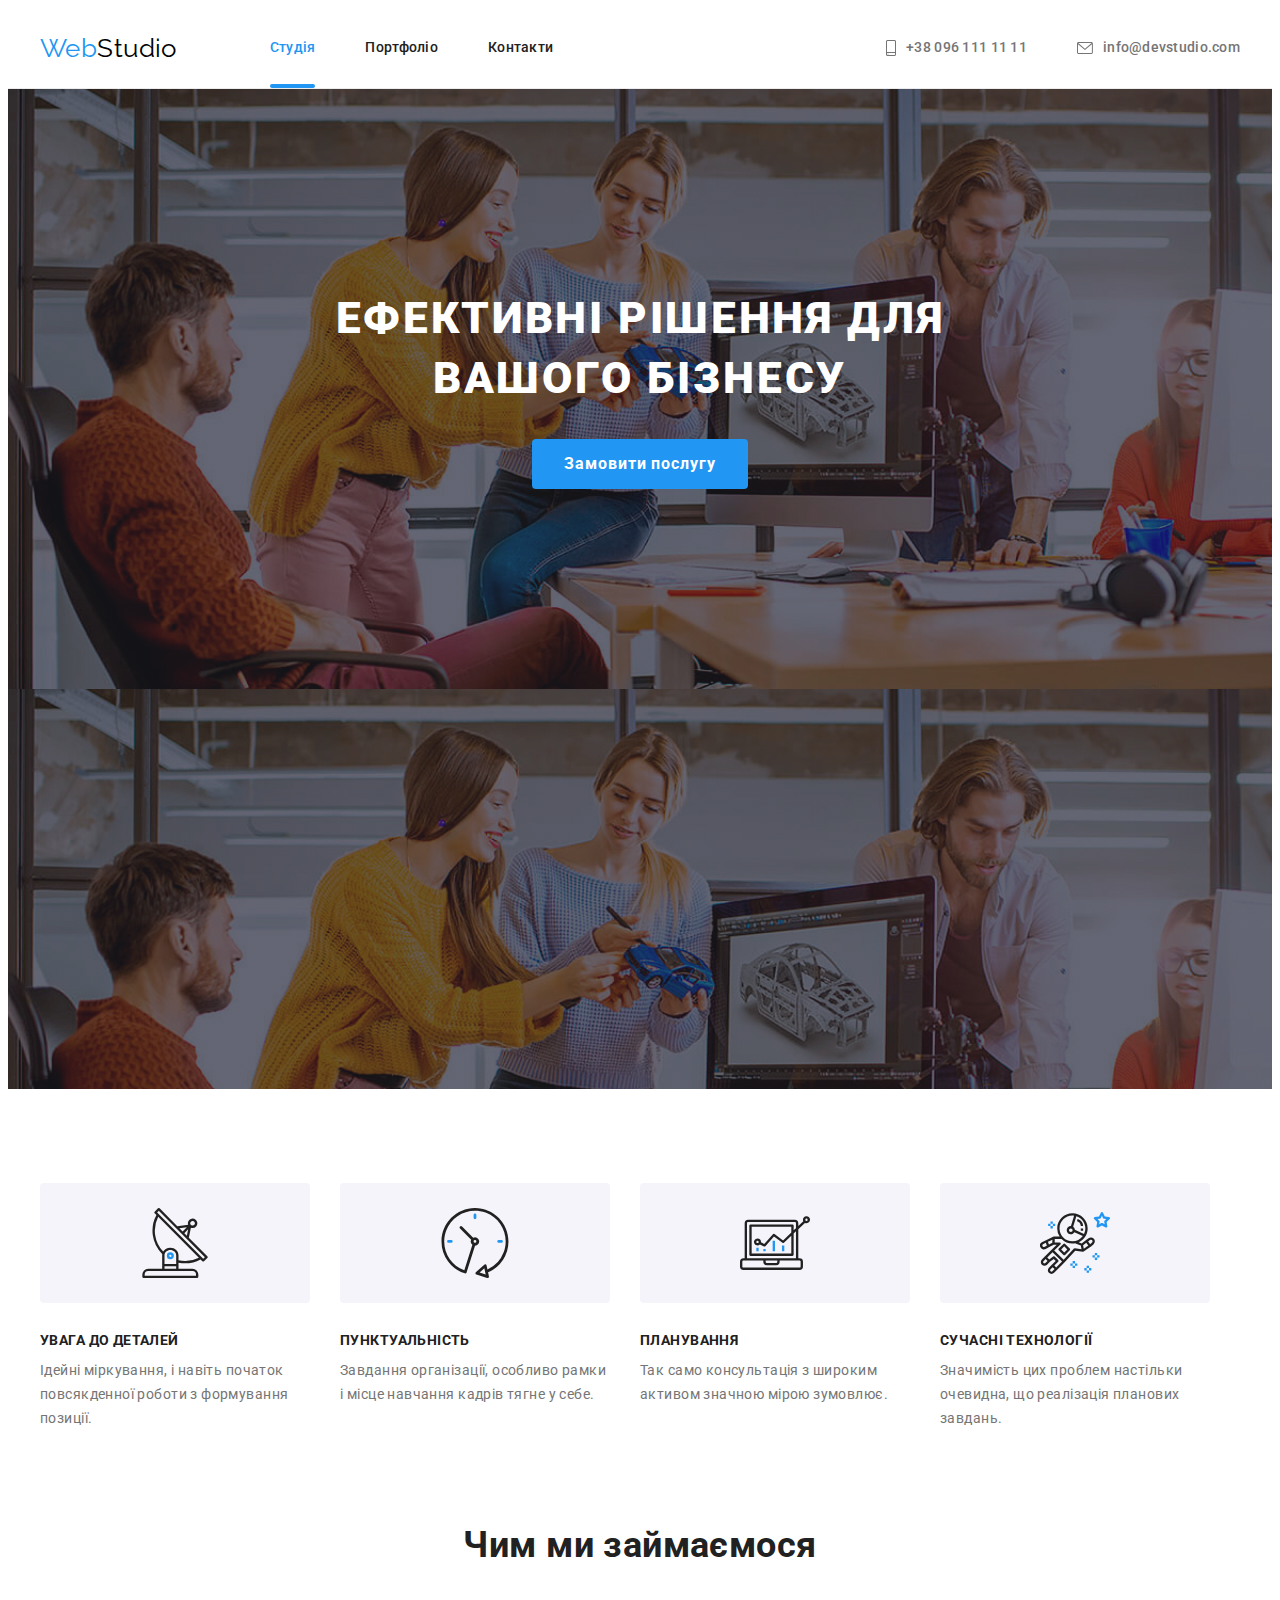
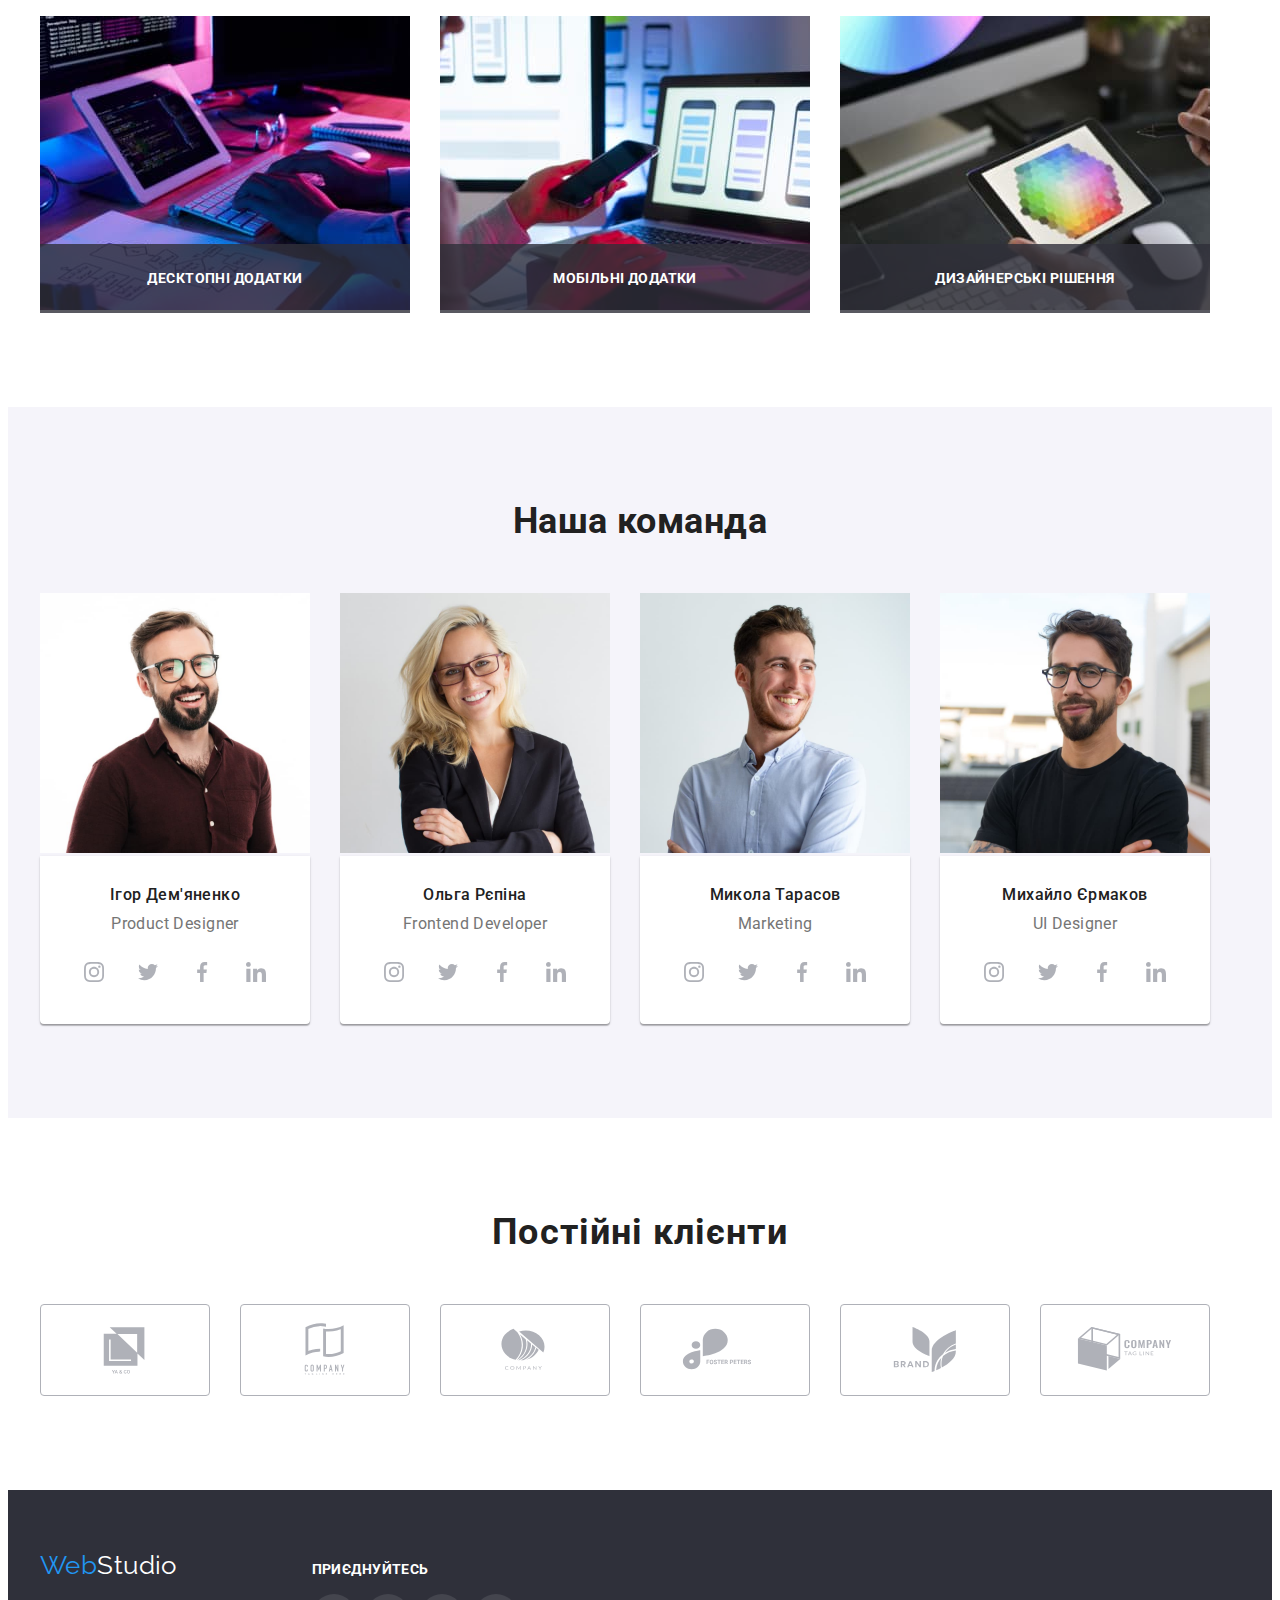
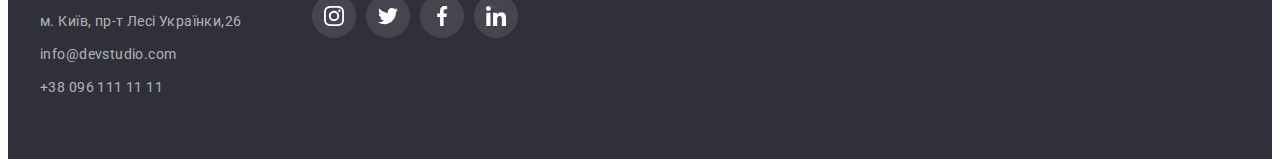
==== index.html @ 9a91ea83 "homework5" ====
<!DOCTYPE html>
<html lang="uk">
<head>
    <meta charset="UTF-8">
    <meta http-equiv="X-UA-Compatible" content="IE=edge">
    <meta name="viewport" content="width=device-width, initial-scale=1.0">
    <title>Web Studio</title>
    <link rel="preconnect" href="https://fonts.googleapis.com">
    <link rel="preconnect" href="https://fonts.gstatic.com" crossorigin>
    <link href="https://fonts.googleapis.com/css2?family=Raleway:wght@700&family=Roboto:wght@400;500;700;900&display=swap" 
          rel="stylesheet"> 
    <link rel="stylesheet" 
          href="https://cdnjs.cloudflare.com/ajax/libs/modern-normalize/1.1.0/modern-normalize.min.css" 
          integrity="sha512-wpPYUAdjBVSE4KJnH1VR1HeZfpl1ub8YT/NKx4PuQ5NmX2tKuGu6U/JRp5y+Y8XG2tV+wKQpNHVUX03MfMFn9Q==" 
          crossorigin="anonymous" 
          referrerpolicy="no-referrer" />
    <link rel="stylesheet" href="./css/style.css">
</head>
<body>
    <!-- header -->
    <header class="header">
        <div class="container">
            <nav class="main-nav">
                <a class="studio-link" href=""><span class="web">Web</span>Studio</a>
                <ul class="list list-zero">
                    <li class="main-current"><a class="nav link current" href="">Студія</a></li>
                    <li><a class="nav link" href="./portfolio.html">Портфоліо</a></li>
                    <li><a class="nav link" href="">Контакти</a></li>
                </ul>
                <div class="main-nav">
                    <ul class="list list-one">
                        <li>
                            <a class="nav-second link" href="tel:+380961111111"
                            >
                                <svg class="header-icon" width="10" height="16">
                                    <use href="./images/icons.svg#smartphone"></use>
                                </svg>
                            +38 096 111 11 11
                            </a>
                        </li>
                        <li>
                            <a class="nav-second link mail" href="mailto:info@devstudio.com"
                            >
                                <svg class="header-icon" width="16" height="12">
                                    <use href="./images/icons.svg#envelope"></use>
                                </svg>
                            info@devstudio.com
                            </a>
                        </li>
                    </ul>
                </div>
            </nav>
        </div>
    </header>
    <!-- main -->
    <main>
        <!-- section1 -->
        <section class="section-one">
            <div class="container">
                <h1 class="title">Ефективні рішення для вашого бізнесу</h1>
                <button class="button" data-modal-open>Замовити послугу</button>
                <div class="backdrop is-hidden" data-modal>
                    <div class="modal">
                        <button class="modal-btn" data-modal-close>
                            <svg class="modal-icon" width="18" height="18">
                              <use href="/images/icons.svg#icon-close-black-18dp-2-1"></use>
                            </svg>
                        </button>
                    </div>
                </div>
            </div>
        </section>
        
        <section class="section-two">
            <!-- <h2>Необхідні навички</h2> -->
            <div class="container">
                <ul class="list list-second">
                    <li class="link link-second">
                        <div class="feature-icon">
                            <svg class="feature-icon-one" width="70" height="70">
                                <use href="./images/icons.svg#antenna"></use>
                            </svg>
                        </div>
                        <h3 class="feature">УВАГА ДО ДЕТАЛЕЙ</h3>
                        <p class="feature-text">
                            Ідейні міркування, і навіть початок повсякденної роботи з формування позиції.
                        </p>
                    </li>
                    <li class="link link-second">
                        <div class="feature-icon">
                            <svg class="feature-icon-one" width="70" height="70">
                                <use href="./images/icons.svg#clock"></use>
                            </svg>
                        </div>
                        <h3 class="feature">ПУНКТУАЛЬНІСТЬ</h3>
                        <p class="feature-text">
                            Завдання організації, особливо рамки і місце навчання кадрів тягне у себе.
                        </p>
                    </li>
                    <li class="link link-second">
                        <div class="feature-icon">
                            <svg class="feature-icon-one" width="70" height="70">
                                <use href="./images/icons.svg#diagram"></use>
                            </svg>
                        </div>
                        <h3 class="feature">ПЛАНУВАННЯ</h3>
                        <p class="feature-text">
                            Так само консультація з широким активом значною мірою зумовлює.
                        </p>
                    </li>
                    <li class="link link-second">
                        <div class="feature-icon">
                            <svg class="feature-icon-one" width="70" height="70">
                                <use href="./images/icons.svg#astronaut"></use>
                            </svg>
                        </div>
                        <h3 class="feature">СУЧАСНІ ТЕХНОЛОГІЇ</h3>
                        <p class="feature-text">
                            Значимість цих проблем настільки очевидна, що реалізація планових завдань.
                        </p>
                    </li>
                </ul>
            </div>
        </section>
        <!-- section3 -->
        <section class="section-three">
            <div class="container">
                <h2 class="duty">Чим ми займаємося</h2>
                <ul class="list list-images">
                    <li class="gallery-items">
                        <img class="duty-image" src=./images/img.jpg alt="создаём код" width="370">
                        <div class="overlay-duty">
                            <p class="overlay-duty-text">Десктопні додатки</p>
                        </div>
                    </li>
                    <li class="gallery-items">
                        <img class="duty-image" src="./images/img-2.jpg" alt="тестируем" width="370">
                        <div class="overlay-duty">
                            <p class="overlay-duty-text">Мобільні додатки</p>
                        </div>
                    </li>
                    <li class="gallery-items">
                        <img class="duty-image" src="./images/img-3.jpg" alt="создаём дизайн" width="370">
                        <div class="overlay-duty">
                            <p class="overlay-duty-text">Дизайнерські рішення</p>
                        </div>
                    </li>
                </ul>
            </div>
        </section>
        <!-- section4 -->
        <section class="section-four">
            <div class="container">
            <h2 class="team">Наша команда</h2>
            <ul class="list list-four">
                <li>
                    <img src="./images/img-4.jpg" alt="Ігор Дем'яненко" width="270">
                    <div class="pretty-first">
                        <h3 class="team-card">Ігор Дем'яненко</h3>
                        <p class="team-card-text">Product Designer</p>
                        <ul class="social list">
                            <li class="social-items">
                             <a 
                                class="social-link link" 
                                href="https://instagram.com"
                                target="_blank"
                                rel="noopener noreferrer"
                                aria-label="іконка Instagram"
                                >
                                <svg class="social-icon" width="20" height="20">
                                    <use href="./images/icons.svg#instagram"></use>
                                </svg>
                             </a>
                            </li>
                            <li class="social-items">
                                <a 
                                   class="social-link link" 
                                   href="https://twitter.com"
                                   target="_blank"
                                   rel="noopener noreferrer"
                                   aria-label="іконка Twitter"
                                   >
                                   <svg class="social-icon" width="20" height="20">
                                    <use href="./images/icons.svg#twitter"></use>
                                </svg>
                                </a>
                               </li>
                               <li class="social-items">
                                <a 
                                   class="social-link link" 
                                   href="https://facebook.com"
                                   target="_blank"
                                   rel="noopener noreferrer"
                                   aria-label="іконка Facebook"
                                   >
                                   <svg class="social-icon" width="20" height="20">
                                    <use href="./images/icons.svg#facebook"></use>
                                </svg>
                                </a>
                               </li>
                               <li class="social-items">
                                <a 
                                   class="social-link link" 
                                   href="https://linkedin.com"
                                   target="_blank"
                                   rel="noopener noreferrer"
                                   aria-label="іконка Linkedin"
                                   >
                                   <svg class="social-icon" width="20" height="20">
                                    <use href="./images/icons.svg#linkedin"></use>
                                </svg>
                                </a>
                               </li>
                        </ul>
                    </div>
                </li>
                <li>
                    <img src="./images/img-5.jpg" alt="Ольга Рєпіна" width="270">
                    <div class="pretty-second">
                        <h3 class="team-card">Ольга Рєпіна</h3>
                        <p class="team-card-text">Frontend Developer</p>
                        <ul class="social list">
                            <li class="social-items">
                             <a 
                                class="social-link link" 
                                href="https://instagram.com"
                                target="_blank"
                                rel="noopener noreferrer"
                                aria-label="іконка Instagram"
                                >
                                <svg class="social-icon" width="20" height="20">
                                    <use href="./images/icons.svg#instagram"></use>
                                </svg>
                             </a>
                            </li>
                            <li class="social-items">
                                <a 
                                   class="social-link link" 
                                   href="https://twitter.com"
                                   target="_blank"
                                   rel="noopener noreferrer"
                                   aria-label="іконка Twitter"
                                   >
                                   <svg class="social-icon" width="20" height="20">
                                    <use href="./images/icons.svg#twitter"></use>
                                </svg>
                                </a>
                               </li>
                               <li class="social-items">
                                <a 
                                   class="social-link link" 
                                   href="https://facebook.com"
                                   target="_blank"
                                   rel="noopener noreferrer"
                                   aria-label="іконка Facebook"
                                   >
                                   <svg class="social-icon" width="20" height="20">
                                    <use href="./images/icons.svg#facebook"></use>
                                </svg>
                                </a>
                               </li>
                               <li class="social-items">
                                <a 
                                   class="social-link link" 
                                   href="https://linkedin.com"
                                   target="_blank"
                                   rel="noopener noreferrer"
                                   aria-label="іконка Linkedin"
                                   >
                                   <svg class="social-icon" width="20" height="20">
                                    <use href="./images/icons.svg#linkedin"></use>
                                </svg>
                                </a>
                               </li>
                        </ul>
                    </div>
                </li>
                <li>
                    <img src="./images/img-6.jpg" alt="Микола Тарасов" width="270">
                    <div class="pretty-third">
                        <h3 class="team-card">Микола Тарасов</h3>
                        <p class="team-card-text">Marketing</p>
                        <ul class="social list">
                            <li class="social-items">
                             <a 
                                class="social-link link" 
                                href="https://instagram.com"
                                target="_blank"
                                rel="noopener noreferrer"
                                aria-label="іконка Instagram"
                                >
                                <svg class="social-icon" width="20" height="20">
                                    <use href="./images/icons.svg#instagram"></use>
                                </svg>
                             </a>
                            </li>
                            <li class="social-items">
                                <a 
                                   class="social-link link" 
                                   href="https://twitter.com"
                                   target="_blank"
                                   rel="noopener noreferrer"
                                   aria-label="іконка Twitter"
                                   >
                                   <svg class="social-icon" width="20" height="20">
                                    <use href="./images/icons.svg#twitter"></use>
                                </svg>
                                </a>
                               </li>
                               <li class="social-items">
                                <a 
                                   class="social-link link" 
                                   href="https://facebook.com"
                                   target="_blank"
                                   rel="noopener noreferrer"
                                   aria-label="іконка Facebook"
                                   >
                                   <svg class="social-icon" width="20" height="20">
                                    <use href="./images/icons.svg#facebook"></use>
                                </svg>
                                </a>
                               </li>
                               <li class="social-items">
                                <a 
                                   class="social-link link" 
                                   href="https://linkedin.com"
                                   target="_blank"
                                   rel="noopener noreferrer"
                                   aria-label="іконка Linkedin"
                                   >
                                   <svg class="social-icon" width="20" height="20">
                                    <use href="./images/icons.svg#linkedin"></use>
                                </svg>
                                </a>
                               </li>
                        </ul>
                    </div>
                </li>
                <li>
                    <img src="./images/img-7.jpg" alt="Михайло Єрмаков" width="270">
                    <div class="pretty-four">
                        <h3 class="team-card">Михайло Єрмаков</h3>
                        <p class="team-card-text">UI Designer</p>
                        <ul class="social list">
                            <li class="social-items">
                             <a 
                                class="social-link link" 
                                href="https://instagram.com"
                                target="_blank"
                                rel="noopener noreferrer"
                                aria-label="іконка Instagram"
                                >
                                <svg class="social-icon" width="20" height="20">
                                    <use href="./images/icons.svg#instagram"></use>
                                </svg>
                             </a>
                            </li>
                            <li class="social-items">
                                <a 
                                   class="social-link link" 
                                   href="https://twitter.com"
                                   target="_blank"
                                   rel="noopener noreferrer"
                                   aria-label="іконка Twitter"
                                   >
                                   <svg class="social-icon" width="20" height="20">
                                    <use href="./images/icons.svg#twitter"></use>
                                </svg>
                                </a>
                               </li>
                               <li class="social-items">
                                <a 
                                   class="social-link link" 
                                   href="https://facebook.com"
                                   target="_blank"
                                   rel="noopener noreferrer"
                                   aria-label="іконка Facebook"
                                   >
                                   <svg class="social-icon" width="20" height="20">
                                    <use href="./images/icons.svg#facebook"></use>
                                </svg>
                                </a>
                               </li>
                               <li class="social-items">
                                <a 
                                   class="social-link link" 
                                   href="https://linkedin.com"
                                   target="_blank"
                                   rel="noopener noreferrer"
                                   aria-label="іконка Linkedin"
                                   >
                                   <svg class="social-icon" width="20" height="20">
                                    <use href="./images/icons.svg#linkedin"></use>
                                </svg>
                                </a>
                               </li>
                        </ul>
                    </div>
                </li>
            </ul>
            </div>
        </section>
        <!-- section6 -->
        <section class="section-six">
            <div class="container">
                <h2 class="clients">Постійні клієнти</h2>
                <ul class="list list-six">
                    <li class="clients-items">
                        <a class="logo" 
                           href="https://twitter.com"
                            target="_blank"
                            rel="noopener noreferrer"
                            aria-label="іконка Twitter"
                            >
                            <svg class="clients-icon" width="106" height="60">
                                <use href="./images/icons.svg#Logo-one"></use>
                            </svg>
                        </a>
                    </li>
                    <li class="clients-items">
                        <a class="logo" 
                           href="https://twitter.com"
                            target="_blank"
                            rel="noopener noreferrer"
                            aria-label="іконка Twitter"
                            >
                            <svg class="clients-icon" width="106" height="60">
                                <use href="./images/icons.svg#Logo-two"></use>
                            </svg>
                        </a>
                    </li>
                    <li class="clients-items">
                        <a class="logo" 
                           href="https://twitter.com"
                            target="_blank"
                            rel="noopener noreferrer"
                            aria-label="іконка Twitter"
                            >
                            <svg class="clients-icon" width="106" height="60">
                                <use href="./images/icons.svg#Logo-three"></use>
                            </svg>
                        </a>
                    </li>
                    <li class="clients-items">
                        <a class="logo" 
                           href="https://twitter.com"
                            target="_blank"
                            rel="noopener noreferrer"
                            aria-label="іконка Twitter"
                            >
                            <svg class="clients-icon" width="106" height="60">
                                <use href="./images/icons.svg#Logo-four"></use>
                            </svg>
                        </a>
                    </li>
                    <li class="clients-items">
                        <a class="logo" 
                           href="https://twitter.com"
                           target="_blank"
                           rel="noopener noreferrer"
                           aria-label="іконка Twitter"
                           >
                           <svg class="clients-icon" width="106" height="60">
                            <use href="./images/icons.svg#Logo-five"></use>
                        </svg>
                    </a>
                    </li>
                    <li class="clients-items">
                        <a class="logo" 
                           href="https://twitter.com"
                           target="_blank"
                           rel="noopener noreferrer"
                           aria-label="іконка Twitter"
                           >
                           <svg class="clients-icon" width="106" height="60">
                            <use href="./images/icons.svg#Logo-six"></use>
                        </svg>
                    </a>
                    </li>
                </ul>
                </div>
        </section>
    </main>
    <!-- footer -->
    <footer class="footer">
        <div class="maim-footer-container">
            <div class="container-footer">
                <a class="studio-link-footer link" href=""><span class="web-footer">Web</span>Studio</a>
                <address class="address">
                    <ul class="list footer-list">
                        <li><a class="nav-third town link" href="">м. Київ, пр-т Лесі Українки,26</a></li>
                        <li><a class="nav-third link" href="mailto:info@devstudio.com">info@devstudio.com</a></li>
                        <li><a class="nav-third link" href="tel:+380961111111">+38 096 111 11 11</a> </li>    
                    </ul>   
               </address>
            </div>
            <div class="footer-icons">
                <p class="join-us">приєднуйтесь</p>
                <ul class="social-two list">
                    <li class="social-items">
                     <a 
                        class="social-link-two link" 
                        href="https://instagram.com"
                        target="_blank"
                        rel="noopener noreferrer"
                        aria-label="іконка Instagram"
                        >
                        <svg class="social-icon-two" width="20" height="20">
                            <use href="./images/icons.svg#instagram"></use>
                        </svg>
                     </a>
                    </li>
                    <li class="social-items">
                        <a 
                           class="social-link-two link" 
                           href="https://twitter.com"
                           target="_blank"
                           rel="noopener noreferrer"
                           aria-label="іконка Twitter"
                           >
                           <svg class="social-icon-two" width="20" height="20">
                            <use href="./images/icons.svg#twitter"></use>
                        </svg>
                        </a>
                       </li>
                       <li class="social-items">
                        <a 
                           class="social-link-two link" 
                           href="https://facebook.com"
                           target="_blank"
                           rel="noopener noreferrer"
                           aria-label="іконка Facebook"
                           >
                           <svg class="social-icon-two" width="20" height="20">
                            <use href="./images/icons.svg#facebook"></use>
                        </svg>
                        </a>
                       </li>
                       <li class="social-items">
                        <a 
                           class="social-link-two link" 
                           href="https://linkedin.com"
                           target="_blank"
                           rel="noopener noreferrer"
                           aria-label="іконка Linkedin"
                           >
                           <svg class="social-icon-two" width="20" height="20">
                            <use href="./images/icons.svg#linkedin"></use>
                        </svg>
                        </a>
                       </li>
                </ul>
            </div>
        </div>
    </footer>
    <script src="./js/modal.js"></script>
</body>
</html>
---- css/style.css ----
:root{
    --primary-color:#757575;
}
h1,
h2,
h3,
h4,
h5,
h6,
p{
    margin: 0;
}
--modal-fast: 250ms cubic-bezier(0.4, 0, 0.2, 1);
img {
    display: block;
    max-width: 100%;
    height: auto;
  }
body{
    font-family: Roboto, sans-serif;
    font-size: 14px;
    color: var(--primary-color);
    background-color: #FFFFFF;
    letter-spacing: 0.03em;
}
.list{
    display: flex;
    list-style: none;
    margin: 0;
    padding: 0;
}
.link{
    text-decoration: none;
}
.list .link.current{
    color: #2196F3;
}
.container{
    width: 1200px;
    margin-left: auto;
    margin-right: auto;
    padding-left: 15px;
    padding-right: 15px;
}
/* header */
.header{
    box-sizing: border-box;
    border-bottom: 1px solid #ECECEC;
}
.list-zero{
    gap: 50px;
    margin-left: 93px;
}
.main-nav{
    margin-left: auto;
    display: flex;
    align-items: center;
}
.list-one{
    gap: 50px;
}
.web{
    color: #2196F3;
    font-family: Raleway, sans-serif;
}
.studio-link{
    color: #000000;
    font-family: Raleway, sans-serif;
    font-size: 26px;
    line-height: 1.19;
    text-decoration: none;
}
.studio-link:active{
    color: #2196F3;
}
.nav{
    display: block;
    padding-top: 32px;
    padding-bottom: 32px;
    color: #212121;
    font-weight: 500;
    line-height: 1.14;
    letter-spacing: 0.02em;

    transition-property: color;
    transition-duration: 250ms;
    transition-timing-function: cubic-bezier(0.4, 0, 0.2, 1);
}
.nav:active,
.nav:hover,
.nav:focus{
    color: #2196F3;
}
.nav:current(){
    color: #2196F3;
}
.main-current{
    position: relative;
}
.current::after{
    content: "";
    position: absolute;
    display: block;
    width: 100%;
    height: 4px;
    bottom: 0;
    background: #2196F3;
    border-radius: 2px;
}
.nav-second{
    display: flex;
    align-items: center;
    gap: 10px;
    color: #757575;
    font-weight: 500;
    line-height: 1.14;
    letter-spacing: 0.02em;

    transition-property: color;
    transition-duration: 250ms;
    transition-timing-function: cubic-bezier(0.4, 0, 0.2, 1);
}
.nav-second:hover,
.nav-second:focus{
    color: #2196F3;
}
.header-icon{
    fill:currentColor;

}
/* main */
/* section1 */
.section-one{
    padding-top: 200px;
    padding-bottom: 200px;
    max-width: 1600px;
    height: 600px;
    margin-left: auto;
    margin-right: auto;
    background-color: #2F303A;
    background-image: linear-gradient(
        rgba(47, 48, 58, 0.4),
        rgba(47, 48, 58, 0.4)),
    url("../images/Img\ hw-4.jpg");   
}
.title{
    margin-left: auto;
    margin-right: auto;
    margin-bottom: 30px;
    width: 696px;
    color: #FFFFFF;
    font-weight: 900;
    font-size: 44px;
    line-height: 1.36;
    text-align: center;
    letter-spacing: 0.06em;
    text-transform: uppercase;
}
.button{
    display: block;
    margin-left: auto;
    margin-right: auto;
    padding: 10px 32px;
    color: #FFFFFF;
    background-color: #2196F3;
    font-family: Roboto, sans-serif;
    font-weight: 700;
    font-size: 16px;
    line-height: 1.87;
    text-align: center;
    cursor: pointer;
    letter-spacing: 0.06em;
    border-style: none;
    border-radius: 4px;

    transition-property: box-shadow;
    transition-duration: 250ms;
    transition-timing-function: cubic-bezier(0.4, 0, 0.2, 1);
}
.button:hover{
    box-shadow: 0px 4px 4px rgba(0, 0, 0, 0.15);
}
.backdrop{
    position: fixed;
    top: 0;
    left: 0;
    width: 100%;
    height: 100%;
    z-index: 1;
    background: rgba(0, 0, 0, 0.2);
}
.backdrop.is-hidden{
    opacity: 0;
    visibility: hidden;
    pointer-events: none;
}
.modal{
    position: absolute;
    top: 50%;
    left: 50%;
    transform: translate(-50%, -50%);
    width: 528px;
    height: 581px;
    background: #FFFFFF;
    box-shadow: 0px 1px 3px rgba(0, 0, 0, 0.12), 0px 1px 1px rgba(0, 0, 0, 0.14), 0px 2px 1px rgba(0, 0, 0, 0.2);
    border-radius: 4px;
    transform: scale(1) translate(-50%, -50%);
    transition: transform 250ms cubic-bezier(0.4, 0, 0.2, 1);     
}
.modal-btn{
    box-sizing: border-box;
    position: absolute;
    top: 8px;
    right: 8px;
    width: 30px;
    padding: 0;
    display: inline-flex;
    align-items: center;
    justify-content: center;
    height: 30px;
    background: #FFFFFF;
    border: 1px solid rgba(0, 0, 0, 0.1);
    border-radius: 50%;
    cursor: pointer;
}
.modal-icon{
    fill: #000000;;
}
.backdrop.is-hidden .modal{
    transform: translate(-50%, -50%) scale(0.4);
}

/* section2 */
.section-two{
    padding-top: 94px;
    padding-bottom: 94px;
}
.list-second{
    gap: 30px;
}
.link-second{
    width: 270px;
}
.feature-icon{
    display: flex;
    width: 270px;
    height: 120px;
    justify-content: center;
    align-items: center;
    margin-bottom: 30px;
    background: #F5F4FA;
    border-radius: 4px;
}
.feature-icon-one{
    display: flex;
    justify-content: center;
    align-items: center;
}
.feature{
    margin-bottom: 10px;
    color: #212121;
    font-size: 14px;
    line-height: 1.14;
    list-style: none;
}
.feature-text{
    margin: 0;
    line-height: 1.71;
}
/* section3 */
.section-three{
    padding-bottom: 94px;
}
.duty{
    margin-bottom: 50px;
    color: #212121;
    font-weight: 700;
    font-size: 36px;
    line-height: 1.16;
    text-align: center;
}
.list-images{
    gap: 30px;
}
.gallery-items{
    position: relative;
}
.overlay-duty{
    position: absolute;
    bottom: 0;
    width: 100%;
    padding-top: 27px;
    padding-bottom: 27px;
    background: rgba(47, 48, 58, 0.8);
}
.overlay-duty-text{
    font-family: 'Roboto';
    font-weight: 700;
    line-height: 1.14;
    text-align: center;
    letter-spacing: 0.03em;
    text-transform: uppercase;
    color: #FFFFFF;
}
/* section4 */
.section-four{
    padding-top: 94px;
    padding-bottom: 94px;
    background: #F5F4FA
}
.list-four{
    gap: 30px;
}
.pretty-first{
    max-width: 270px;
    padding: 30px 32px;
    background-color: #FFFFFF;
    box-shadow: 0px 1px 3px rgba(0, 0, 0, 0.12), 0px 1px 1px rgba(0, 0, 0, 0.14), 0px 2px 1px rgba(0, 0, 0, 0.2);
    border-radius: 0px 0px 4px 4px;
}
.pretty-second{
    max-width: 270px;
    padding: 30px 32px;
    background-color: #FFFFFF;
    box-shadow: 0px 1px 3px rgba(0, 0, 0, 0.12), 0px 1px 1px rgba(0, 0, 0, 0.14), 0px 2px 1px rgba(0, 0, 0, 0.2);
    border-radius: 0px 0px 4px 4px;
}
.pretty-third{
    max-width: 270px;
    padding: 30px 32px;
    background-color: #FFFFFF;
    box-shadow: 0px 1px 3px rgba(0, 0, 0, 0.12), 0px 1px 1px rgba(0, 0, 0, 0.14), 0px 2px 1px rgba(0, 0, 0, 0.2);
    border-radius: 0px 0px 4px 4px;
}
.pretty-four{
    max-width: 270px;
    padding: 30px 32px;
    background-color: #FFFFFF;
    box-shadow: 0px 1px 3px rgba(0, 0, 0, 0.12), 0px 1px 1px rgba(0, 0, 0, 0.14), 0px 2px 1px rgba(0, 0, 0, 0.2);
    border-radius: 0px 0px 4px 4px;
}
.team{
    margin-bottom: 50px;
    color: #212121;
    font-weight: 700;
    font-size: 36px;
    line-height: 1.16;
    text-align: center
}
.team-card{
    font-weight: 500;
    margin-bottom: 10px;
    color: #212121;
    font-size: 16px;
    line-height: 1.18;
    text-align: center
}
.team-card-text{
    margin: 0;
    font-size: 16px;
    line-height: 1.18;
    text-align: center;
}
.social{
    display: flex;
    margin-top: 16px;
    justify-content: center;
    align-items: center;
    gap: 10px;
}
.social-link{
    display: flex;
    justify-content: center;
    align-items: center;
    width: 100%;
    height: 100%;
    border-radius: 50%;
    background-color: #FFFFFF;

    transition-property: background-color;
    transition-duration: 250ms;
    transition-timing-function: cubic-bezier(0.4, 0, 0.2, 1);
}
.social-items{
    list-style: none;
    width: 44px;
    height: 44px;
}
.social-icon{
    fill: #AFB1B8;

    transition-property: fill;
    transition-duration: 250ms;
    transition-timing-function: cubic-bezier(0.4, 0, 0.2, 1);
}
.social-link:hover{
    background-color: #2196F3;
}
.social-link:hover .social-icon{
    fill: #FFFFFF;
}
/* footer */
.footer{
    display: flex;
    align-items: baseline;
    padding-top: 60px;
    padding-bottom: 60px;
    background-color: #2F303A;
    box-sizing: border-box;
}
.maim-footer-container{
    display: flex;
    align-items: baseline;
    width: 1200px;
    margin-left: auto;
    margin-right: auto;
    padding-left: 15px;
    padding-right: 15px;
}   
.container-footer{
    display: flex;
    flex-direction: column;
    align-items: baseline;
}    
.footer-list{
    display: block;
}
.web-footer{
    color: #2196F3
}
.studio-link-footer{
    color: #FFFFFF;
    font-family: Raleway;
    font-size: 26px;
    line-height: 1.19;
}
.studio-link:active{
    color: #2196F3
}
.address{
    margin-top: 20px;
}
.town{
    color: #FFFFFF;
    font-style: normal;
    line-height: 1.71;

    transition-property: color;
    transition-duration: 250ms;
    transition-timing-function: cubic-bezier(0.4, 0, 0.2, 1);
}
.town:hover,
.town:focus{
    color: #2196F3;
    
}
.nav-third{
    color: #FFFFFFa5;
    font-style: normal;
    line-height: 1.71;

    transition-property: color;
    transition-duration: 250ms;
    transition-timing-function: cubic-bezier(0.4, 0, 0.2, 1);
}
.footer-list li{
    margin-top: 9px;
    margin-bottom: 9px;
}
.footer-list li:last-child{
    margin: 0;
}
.nav-third:hover,
.nav-third:focus{
    color: #2196F3;
}
.join-us{
    font-family: 'Roboto';
    font-weight: 700;
    line-height: 1.14;
    letter-spacing: 0.03em;
    text-transform: uppercase;
    color: #FFFFFF;
}
.footer-icons{
    display: block;
    align-items: baseline;
    margin-left: 70px;
}
.social-two{
    display: flex;
    align-items: baseline;
    margin-top: 16px;
    gap: 10px;
}
.social-link-two{
    display: flex;
    align-items: baseline;
    justify-content: center;
    align-items: center;
    width: 100%;
    height: 100%;
    border-radius: 50%;
    background: rgba(255, 255, 255, 0.1);

    transition-property: background-color;
    transition-duration: 250ms;
    transition-timing-function: cubic-bezier(0.4, 0, 0.2, 1);
}
.social-icon-two{
    fill: #FFFFFF;
}
.social-link-two:hover{
    background-color: #2196F3;
}
/* section5 */
.section-five{
    padding-top: 94px;
    padding-bottom: 94px;
}
.button-secondary {
    margin-bottom: 50px;
    justify-content: center;
    gap: 8px;
}
.button-list-main{
    padding: 6px 25px;
    margin: 0;
    color: #212121;
    background-color: #F5F4FA;
    font-family: Roboto, sans-serif;
    font-weight: 500;
    font-size: 16px;
    line-height: 1.62;
    text-align: center;
    cursor: pointer;
    border-style: none; 
    border-radius: 4px;

    transition-property: color, background-color, box-shadow;
    transition-duration: 250ms;
    transition-timing-function: cubic-bezier(0.4, 0, 0.2, 1);
}
.button-list{
    padding: 6px 22px;
    margin: 0;
    color: #212121;
    background-color: #F5F4FA;
    font-family: Roboto, sans-serif;
    font-weight: 500;
    font-size: 16px;
    line-height: 1.62;
    text-align: center;
    cursor: pointer;
    border-style: none;
    border-radius: 4px;

    transition-property: color, background-color, box-shadow;
    transition-duration: 250ms;
    transition-timing-function: cubic-bezier(0.4, 0, 0.2, 1);
}
.card-link{
    color: var(--primary-color);
    display: block;
    text-decoration: none;

    transition-property: box-shadow;
    transition-duration: 250ms;
    transition-timing-function: cubic-bezier(0.4, 0, 0.2, 1);
}
.portfolio-thumb{
    position: relative;
    overflow: hidden;
}
.overlay{
    display: flex;
    position: absolute;
    top: 0;
    left: 0;
    width: 100%;
    height: 100%;
    transform: translateY(100%);
    align-items: center;
    padding-left: 24px;
    padding-right: 24px;
    background: rgba(33, 150, 243, 0.9);
    transition: transform 250ms cubic-bezier(0.4, 0, 0.2, 1);
    user-select: none;
}
.overlay-text{
    width: 322px;
    height: 168px;
    font-family: 'Roboto';
    font-weight: 400;
    font-size: 18px;
    line-height: 1.55;
    letter-spacing: 0.03em;
    color: #FFFFFF;
}
.card-link:hover{
    box-shadow: 0px 1px 1px rgba(0, 0, 0, 0.12), 0px 4px 4px rgba(0, 0, 0, 0.06), 1px 4px 6px rgba(0, 0, 0, 0.16);
}
.project{
    margin-bottom: 4px;
    color: #212121;
    font-size: 18px;
    line-height: 2;
    letter-spacing: 0.06em;
}
.project-text{
    margin: 0;
    font-size: 16px;
    line-height: 1.87;
}
.button-list-main:hover,
.button-list-main:focus{
    color: #FFFFFF;
    background-color: #2196F3;
    box-shadow: 0px 3px 1px rgba(0, 0, 0, 0.1), 0px 1px 2px rgba(0, 0, 0, 0.08), 0px 2px 2px rgba(0, 0, 0, 0.12);
}
.button-list:hover,
.button-list:focus{
    color: #FFFFFF;
    background-color: #2196F3;
    box-shadow: 0px 3px 1px rgba(0, 0, 0, 0.1), 0px 1px 2px rgba(0, 0, 0, 0.08), 0px 2px 2px rgba(0, 0, 0, 0.12);
}
.list-five{
    display: flex;
    flex-wrap: wrap;
    gap: 30px;
}
.link-portfolio{
    width: 370px;
}
.link-portfolio:hover .overlay{
    transform: translateY(0);
}
.pretty{
    padding: 20px 24px;
    background: #FFFFFF;
    border-bottom: 1px solid #EEEEEE;
    border-right: 1px solid #EEEEEE;
    border-left: 1px solid #EEEEEE;
}
/* section6 */
.section-six{
    padding-top: 94px;
    padding-bottom: 94px;
}
.clients{
margin-bottom: 50px;    
font-family: 'Roboto';
font-weight: 700;
font-size: 36px;
line-height: 1.16;
text-align: center;
letter-spacing: 0.03em;
color: #212121;
}
.logo{
    display: flex;
    box-sizing: border-box;
    justify-content: center;
    align-items: center;
    width: 100%;
    height: 100%;
    border: 1px solid #AFB1B8;
    border-radius: 4px;

    transition-property: border,fill;
    transition-duration: 250ms;
    transition-timing-function: cubic-bezier(0.4, 0, 0.2, 1);
}
.clients-items{
    list-style: none;
    width: 170px;
    height: 92px;
}
.logo:hover{
    border: 1px solid #2196F3;
}
.list-six{
    gap: 30px;
}
.clients-icon{
    display: flex;
    justify-content: center;
    align-items: center;
    fill: #AFB1B8;

    transition-property: fill;
    transition-duration: 250ms;
    transition-timing-function: cubic-bezier(0.4, 0, 0.2, 1);
}
.clients-icon:hover{
    fill: #2196F3;
}
.logo:hover .clients-icon{
    fill: #2196F3;
}
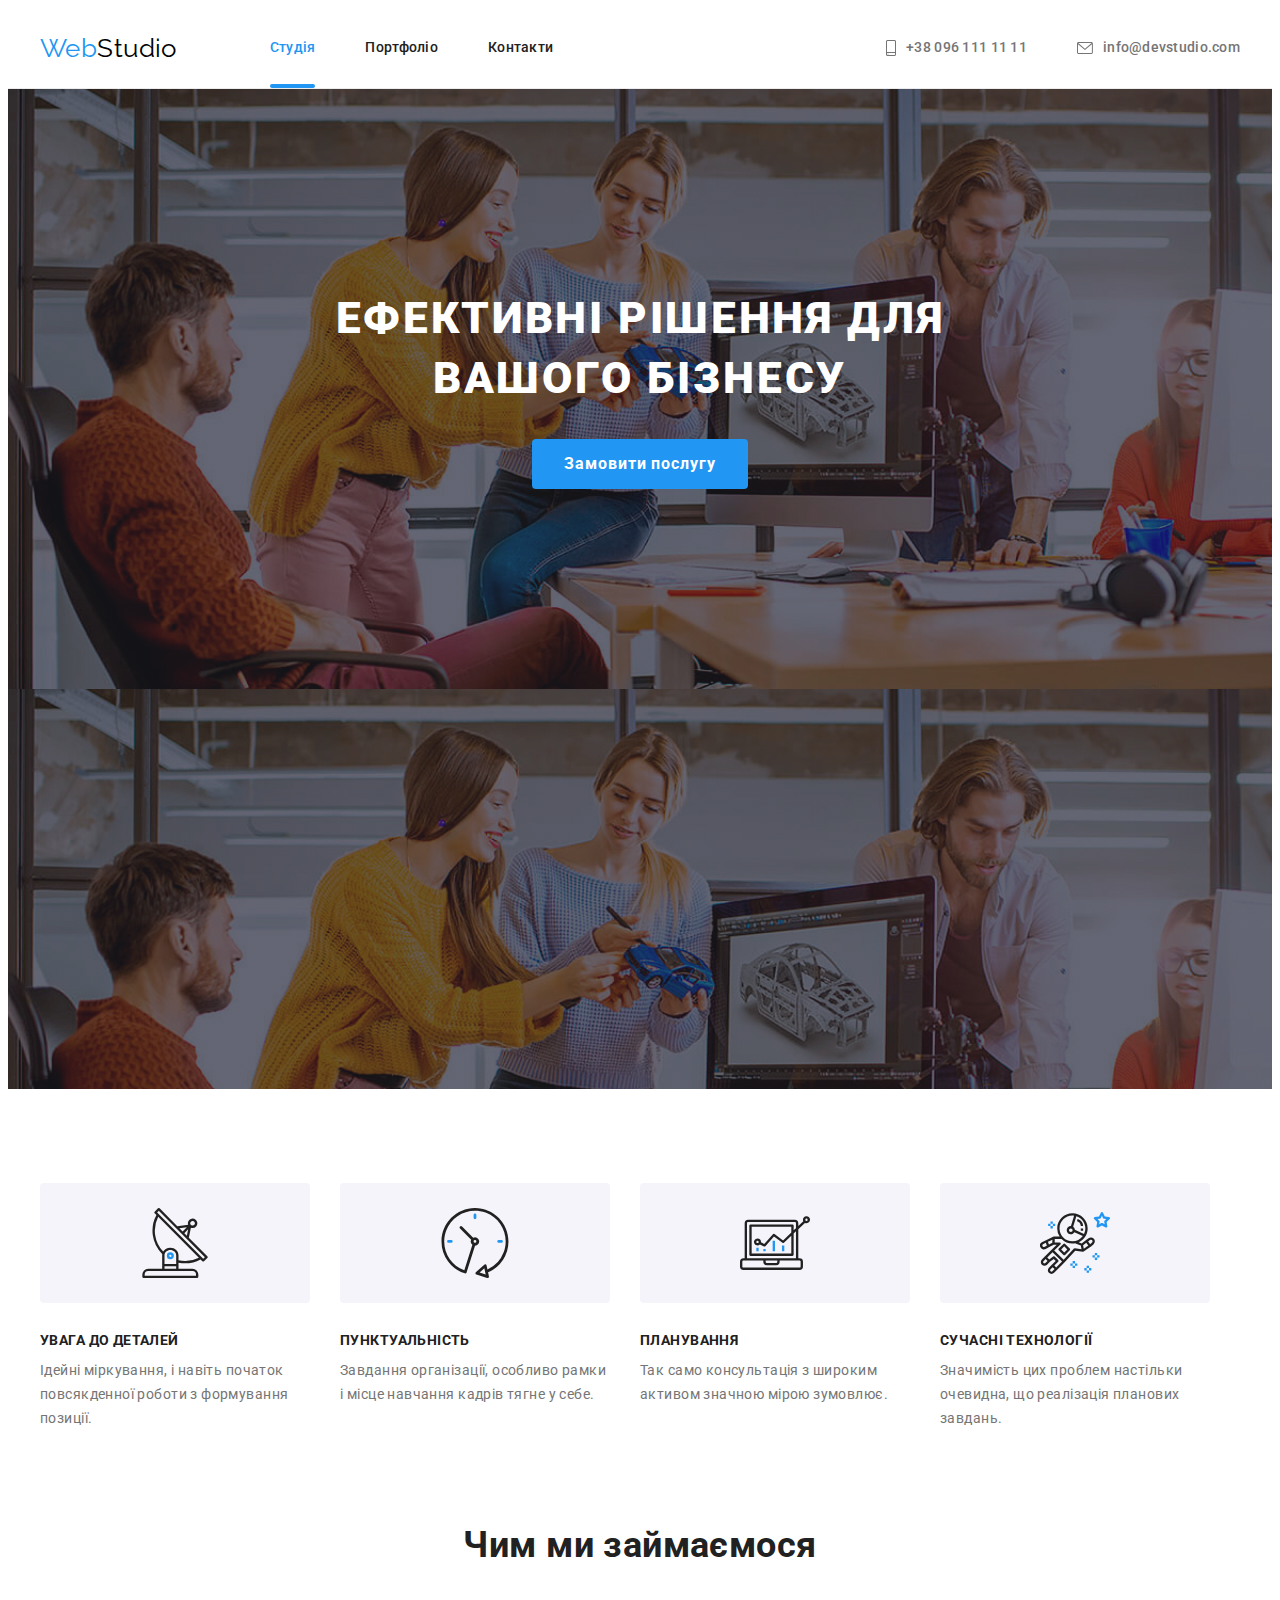
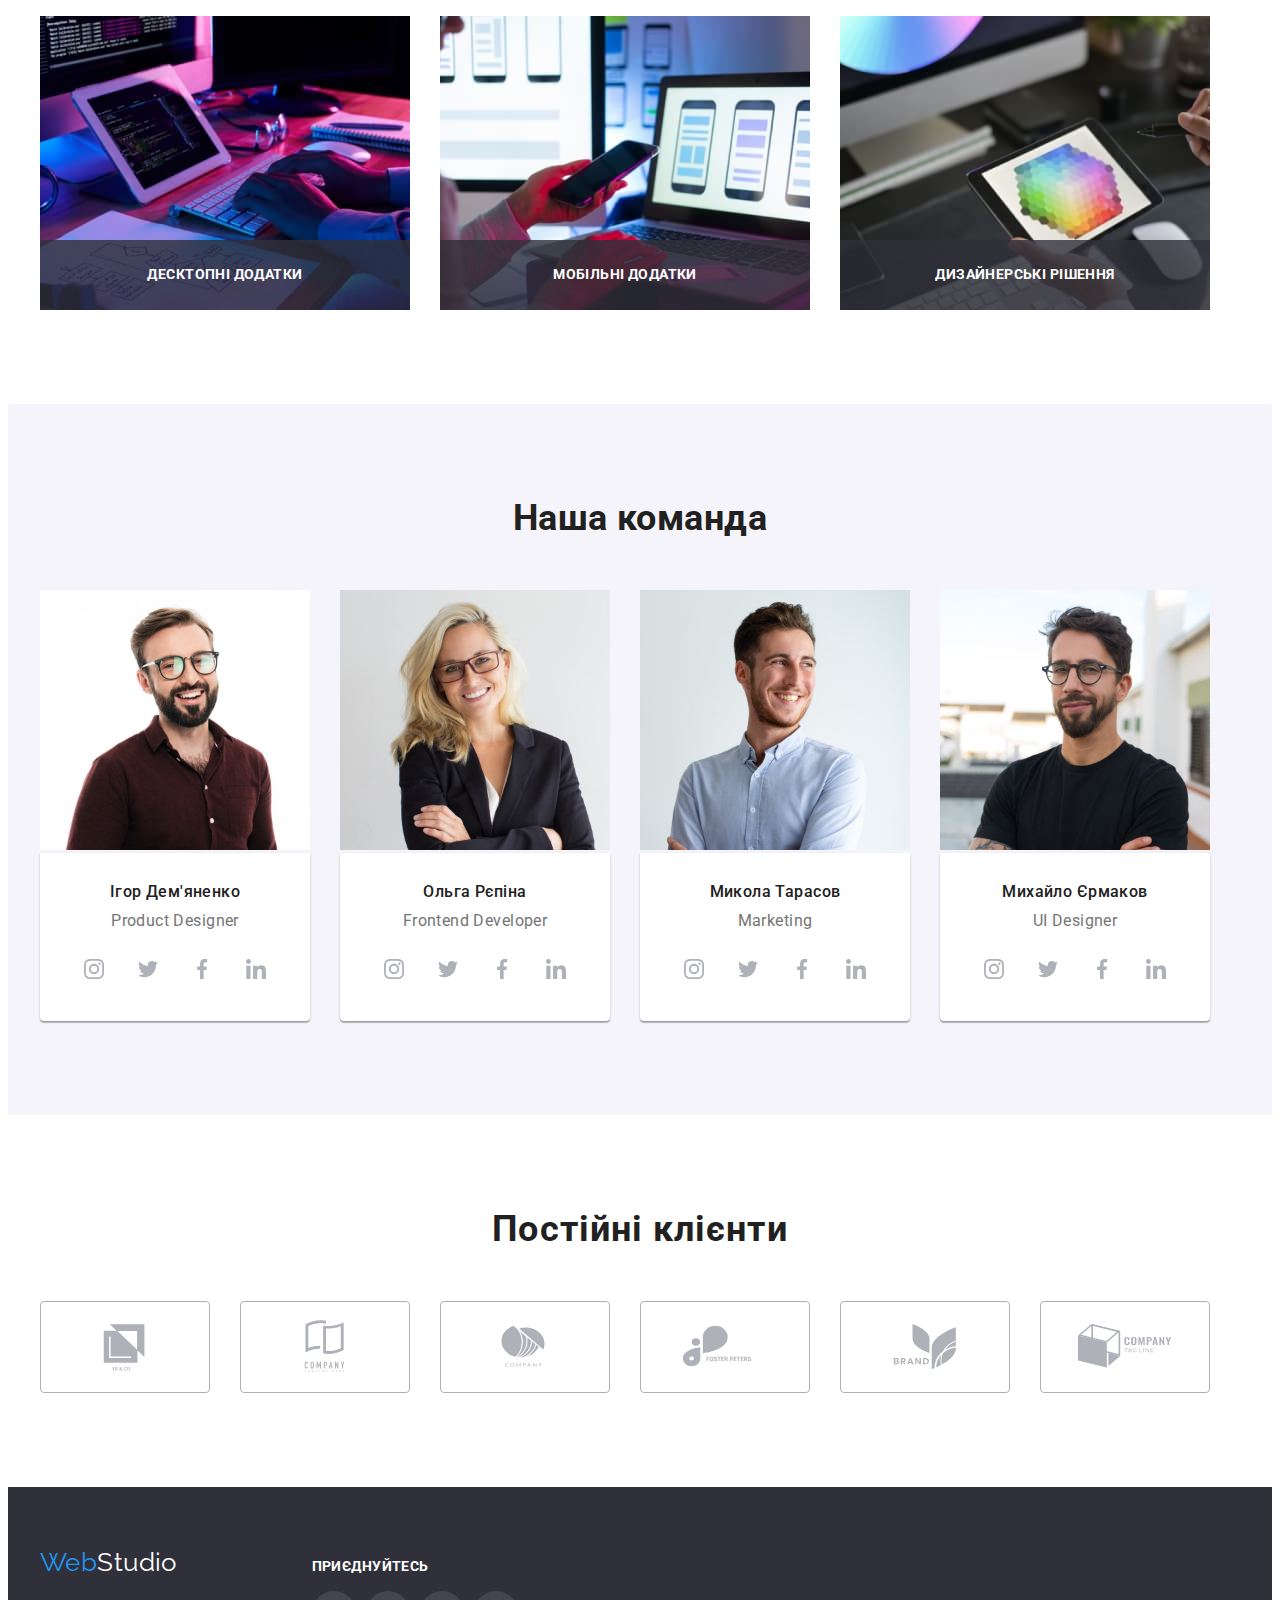
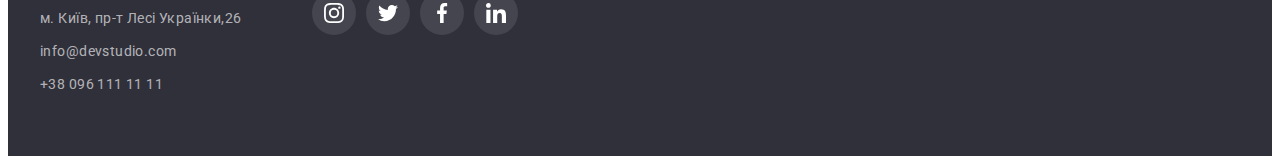
==== commit df6a31f9: "homework5-исправления" ====
--- a/index.html
+++ b/index.html
@@ -63,7 +63,7 @@
                     <div class="modal">
                         <button class="modal-btn" data-modal-close>
                             <svg class="modal-icon" width="18" height="18">
-                              <use href="/images/icons.svg#icon-close-black-18dp-2-1"></use>
+                              <use href="./images/icons.svg#icon-close-black-18dp-2-1"></use>
                             </svg>
                         </button>
                     </div>
--- a/css/style.css
+++ b/css/style.css
@@ -188,6 +188,8 @@
     height: 100%;
     z-index: 1;
     background: rgba(0, 0, 0, 0.2);
+    transition: opacity 250ms cubic-bezier(0.4, 0, 0.2, 1),
+                visibility 250ms cubic-bezier(0.4, 0, 0.2, 1);
 }
 .backdrop.is-hidden{
     opacity: 0;
@@ -198,13 +200,14 @@
     position: absolute;
     top: 50%;
     left: 50%;
-    transform: translate(-50%, -50%);
     width: 528px;
     height: 581px;
     background: #FFFFFF;
     box-shadow: 0px 1px 3px rgba(0, 0, 0, 0.12), 0px 1px 1px rgba(0, 0, 0, 0.14), 0px 2px 1px rgba(0, 0, 0, 0.2);
     border-radius: 4px;
-    transform: scale(1) translate(-50%, -50%);
+    
+    transform: translate(-50%, -50%) scale(1);
+    
     transition: transform 250ms cubic-bezier(0.4, 0, 0.2, 1);     
 }
 .modal-btn{
@@ -227,7 +230,7 @@
     fill: #000000;;
 }
 .backdrop.is-hidden .modal{
-    transform: translate(-50%, -50%) scale(0.4);
+    transform: translate(-50%, -50%) scale(0.9);
 }
 
 /* section2 */
@@ -286,12 +289,19 @@
     position: relative;
 }
 .overlay-duty{
+    display: flex;
     position: absolute;
+    justify-content: center;
+    align-items: center;
     bottom: 0;
     width: 100%;
-    padding-top: 27px;
-    padding-bottom: 27px;
+    height: 70px;
     background: rgba(47, 48, 58, 0.8);
+}
+.duty-image{
+    display: block;
+    max-width: 100%;
+    height: auto;
 }
 .overlay-duty-text{
     font-family: 'Roboto';
